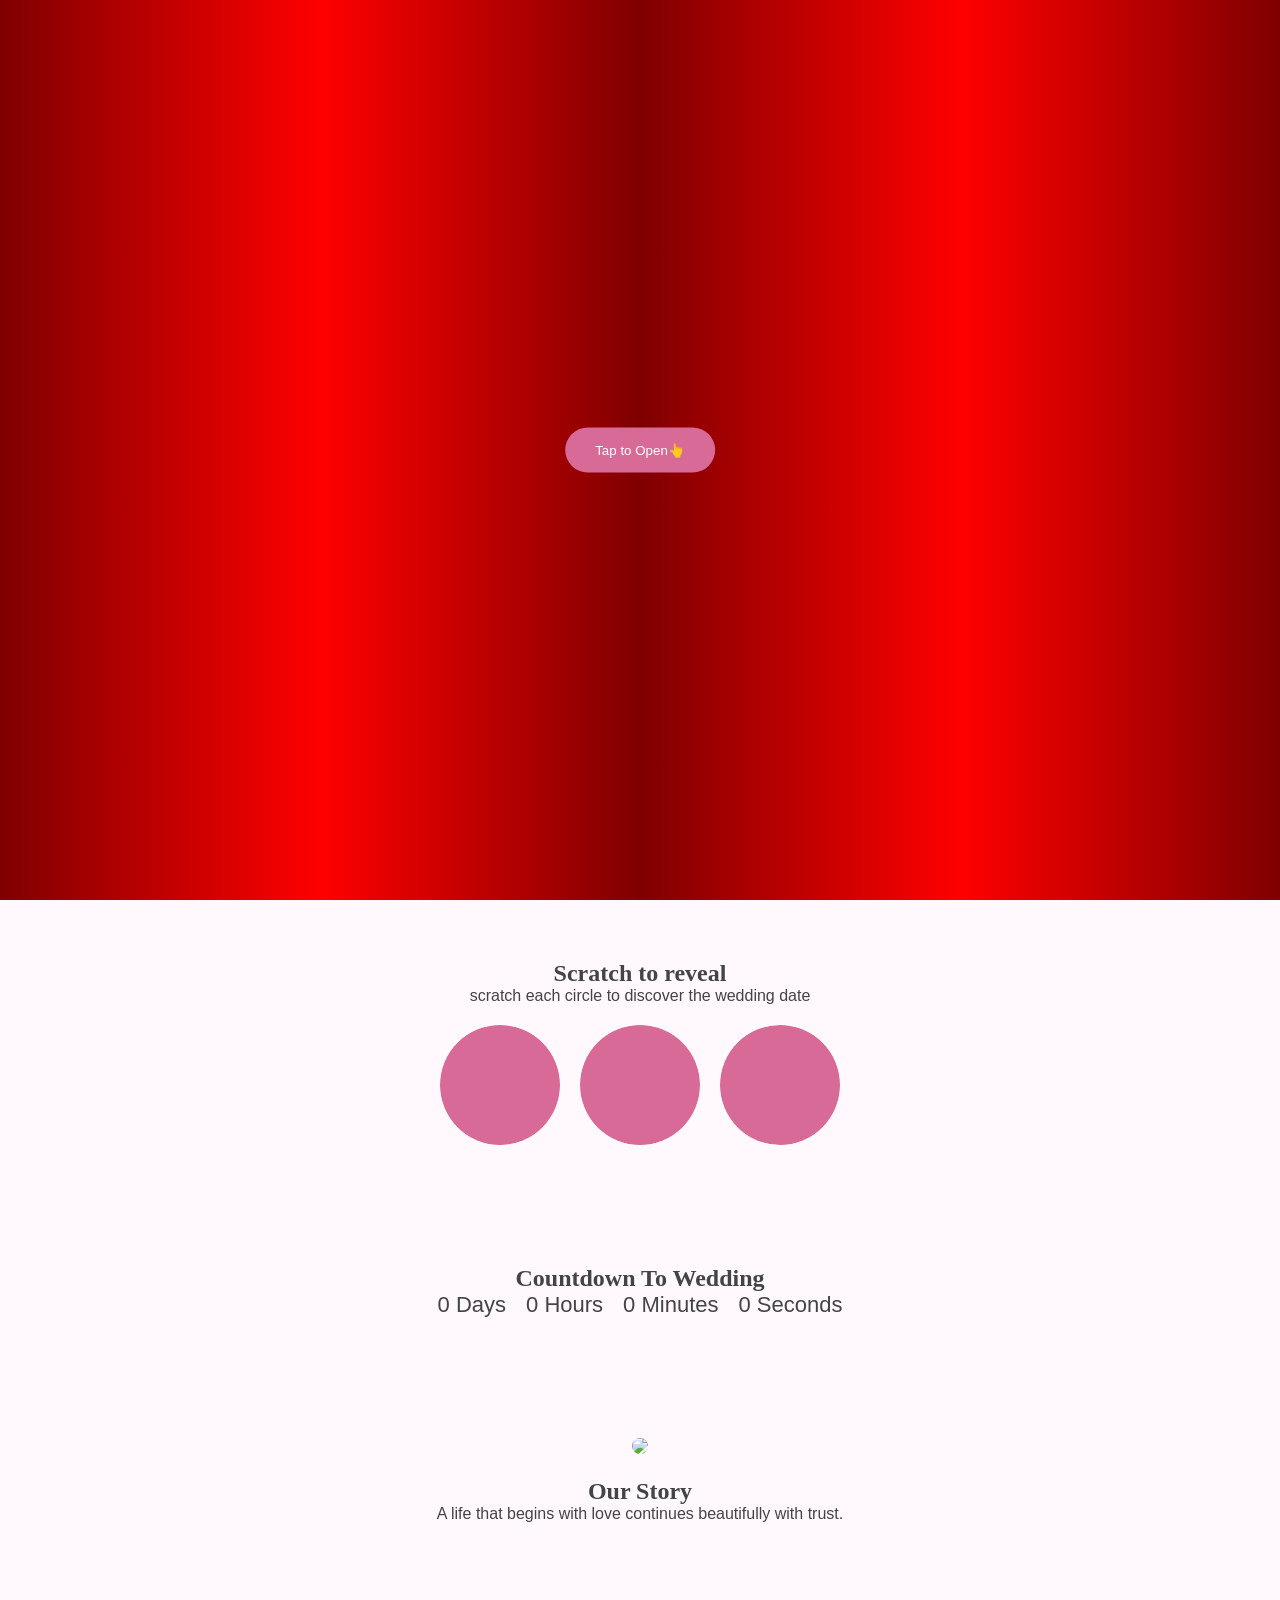
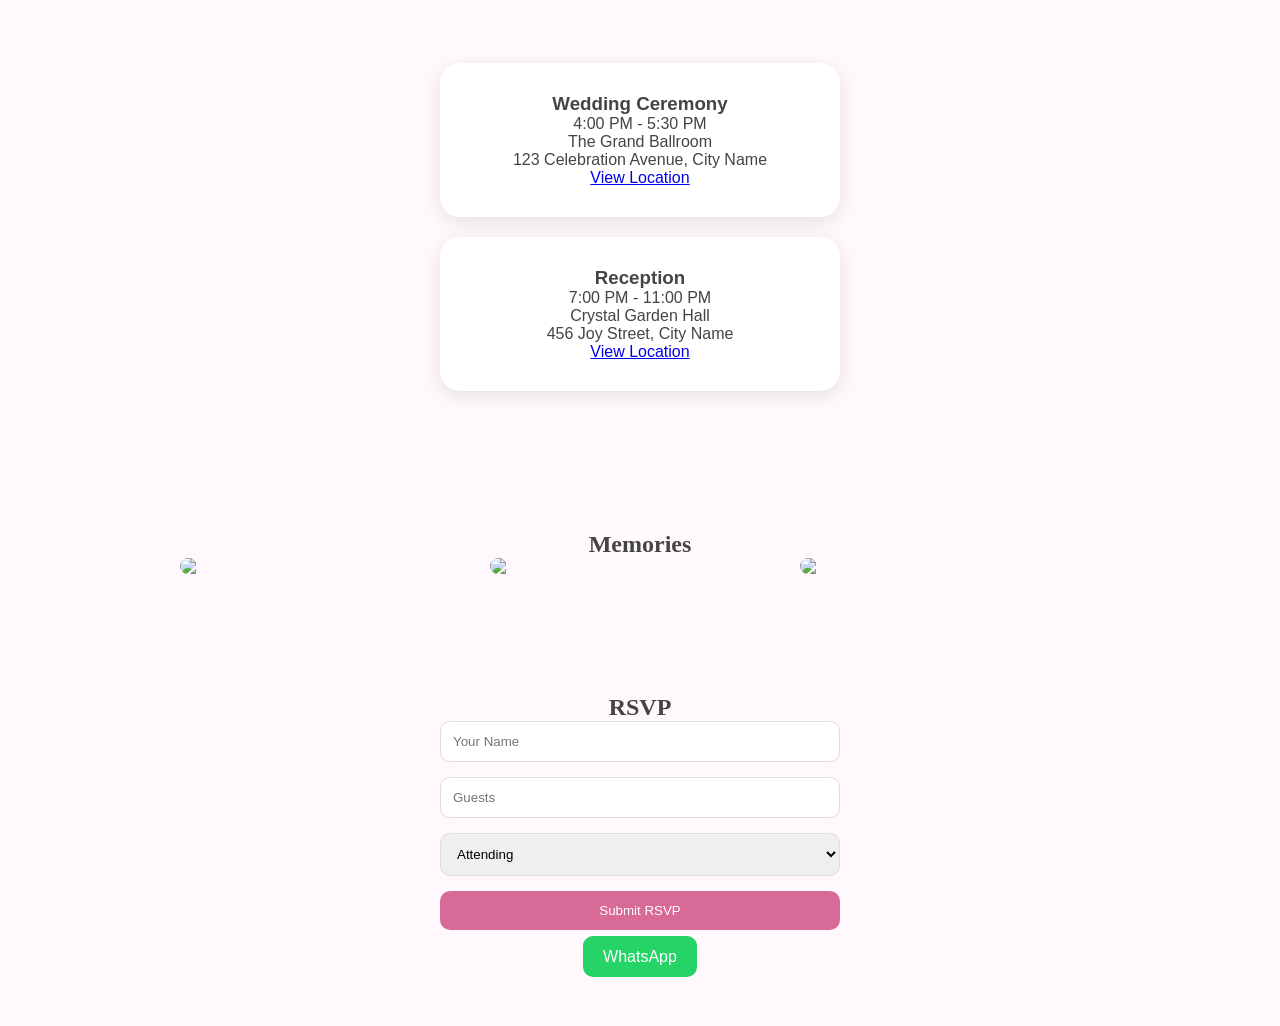
==== index.html @ 9c476bd8 "Add root index.html redirect for Vercel deployment" ====
<!DOCTYPE html>
<html lang="en">
<head>
  <meta charset="UTF-8">
  <meta http-equiv="refresh" content="0; url=/saad.html">
  <title>Redirecting...</title>
</head>
<body>
  <p>If you are not redirected automatically, <a href="/saad.html">click here</a>.</p>
</body>
</html>
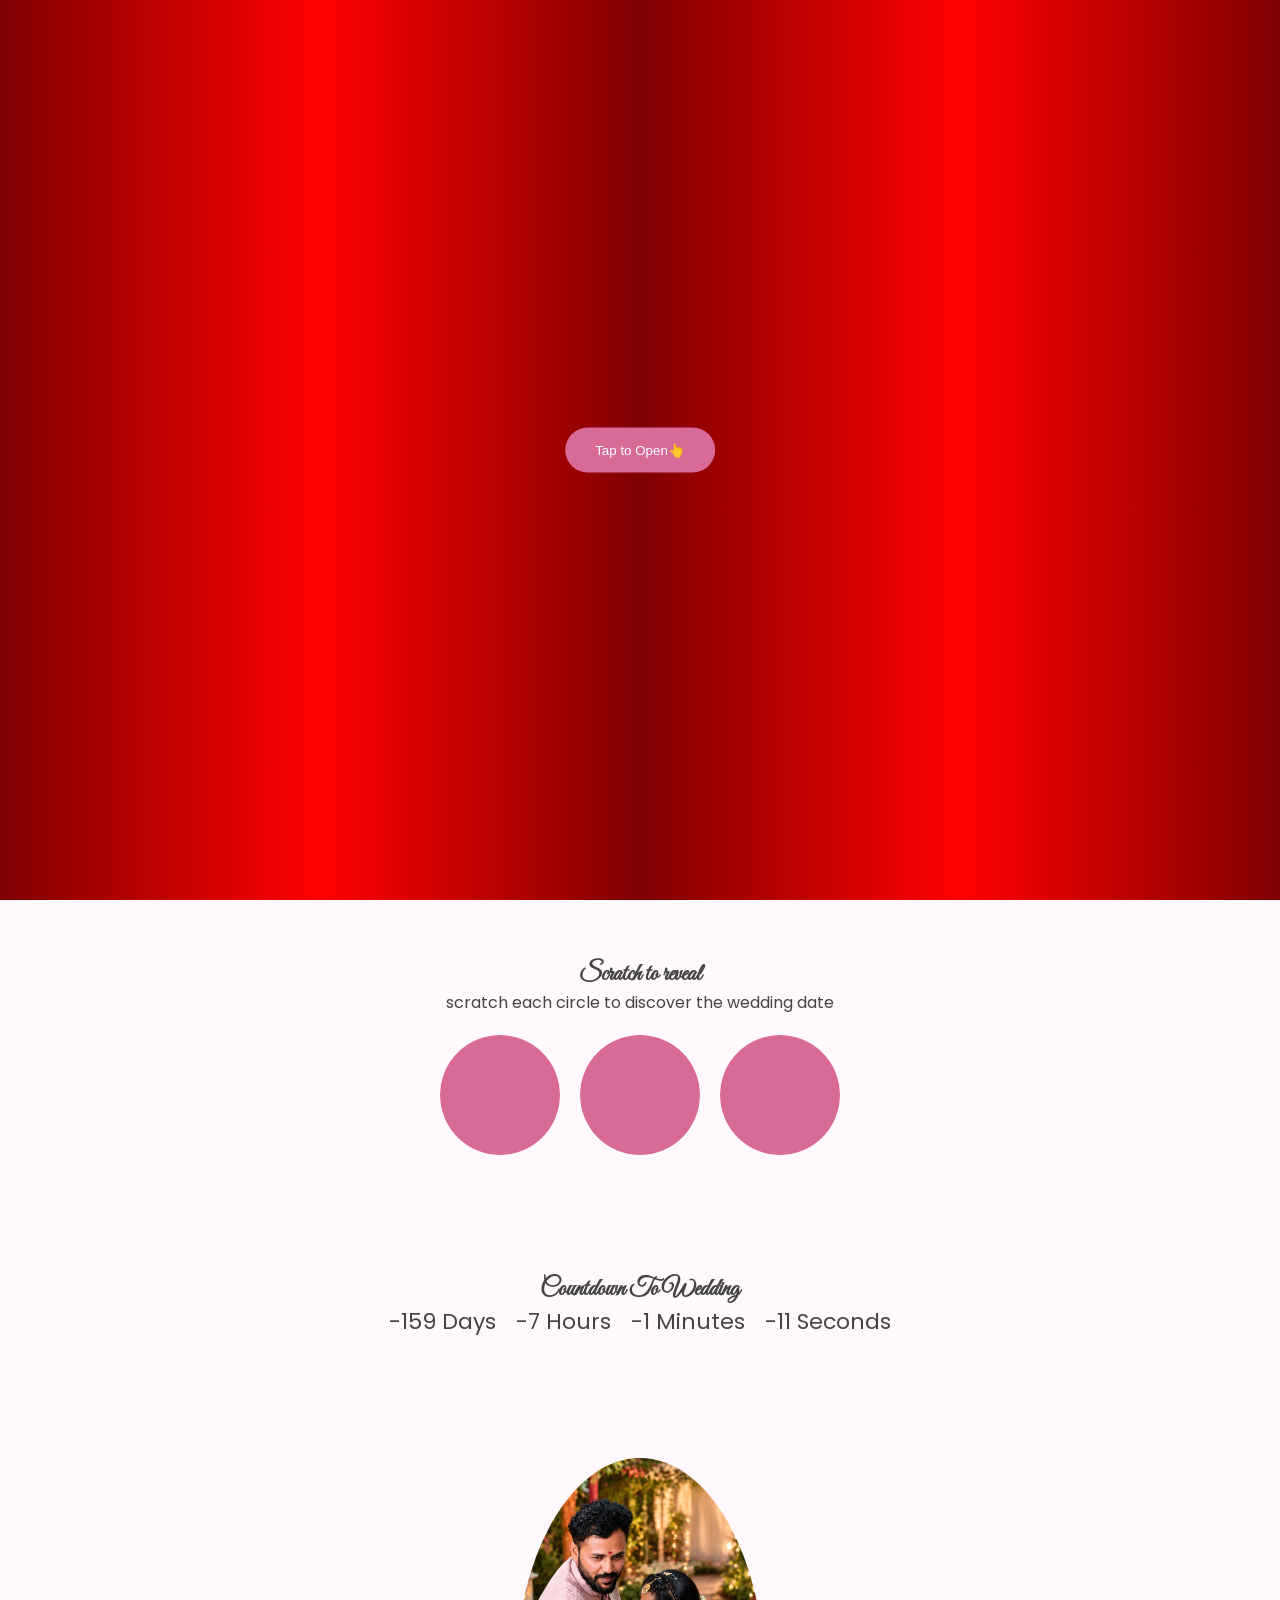
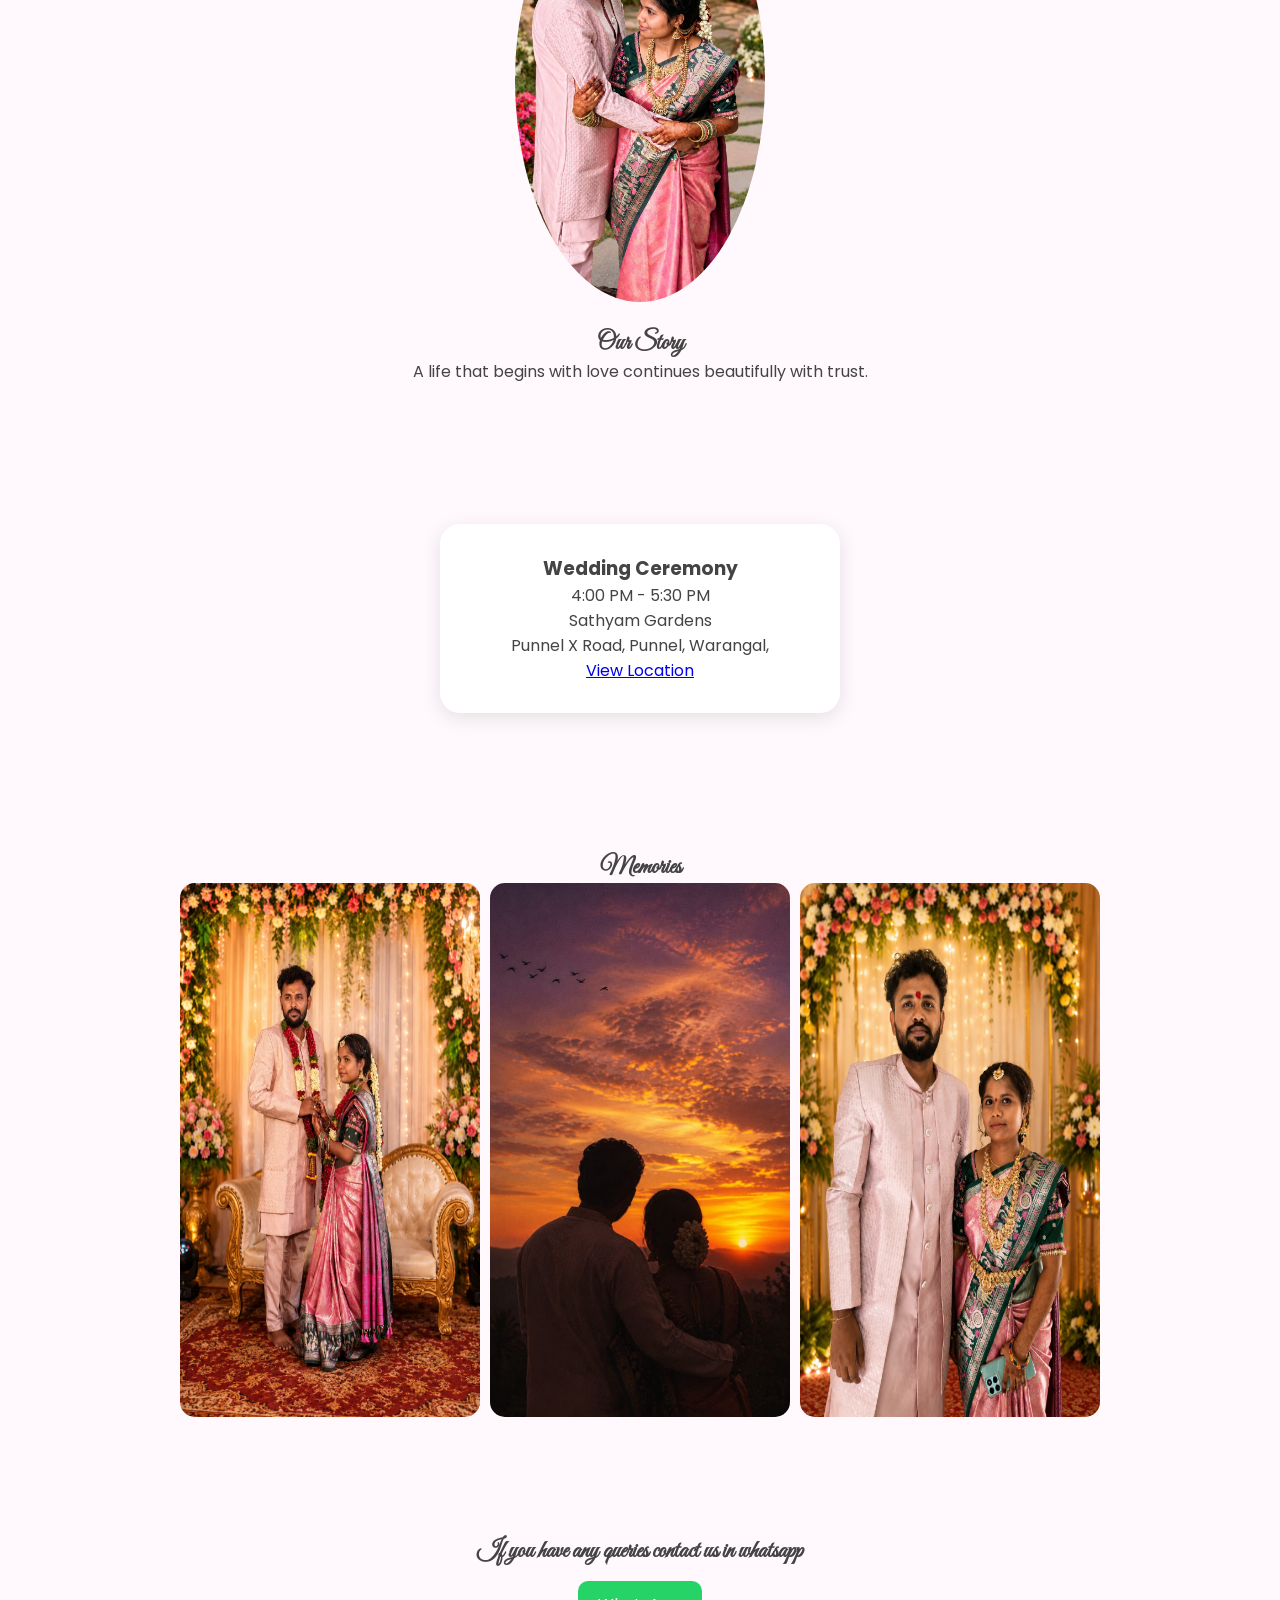
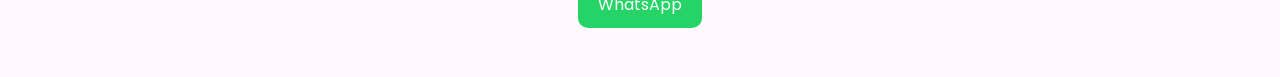
==== commit 3a99aeb3: "Add files via upload" ====
--- a/index.html
+++ b/index.html
@@ -1,11 +1,11 @@
-<!DOCTYPE html>
-<html lang="en">
-<head>
-  <meta charset="UTF-8">
-  <meta http-equiv="refresh" content="0; url=/saad.html">
-  <title>Redirecting...</title>
-</head>
-<body>
-  <p>If you are not redirected automatically, <a href="/saad.html">click here</a>.</p>
-</body>
-</html>
+<!DOCTYPE html>
+<html lang="en">
+<head>
+  <meta charset="UTF-8">
+  <meta http-equiv="refresh" content="0; url=saad.html">
+  <title>Redirecting...</title>
+</head>
+<body>
+  <p>If you are not redirected automatically, <a href="saad.html">click here</a>.</p>
+</body>
+</html>
